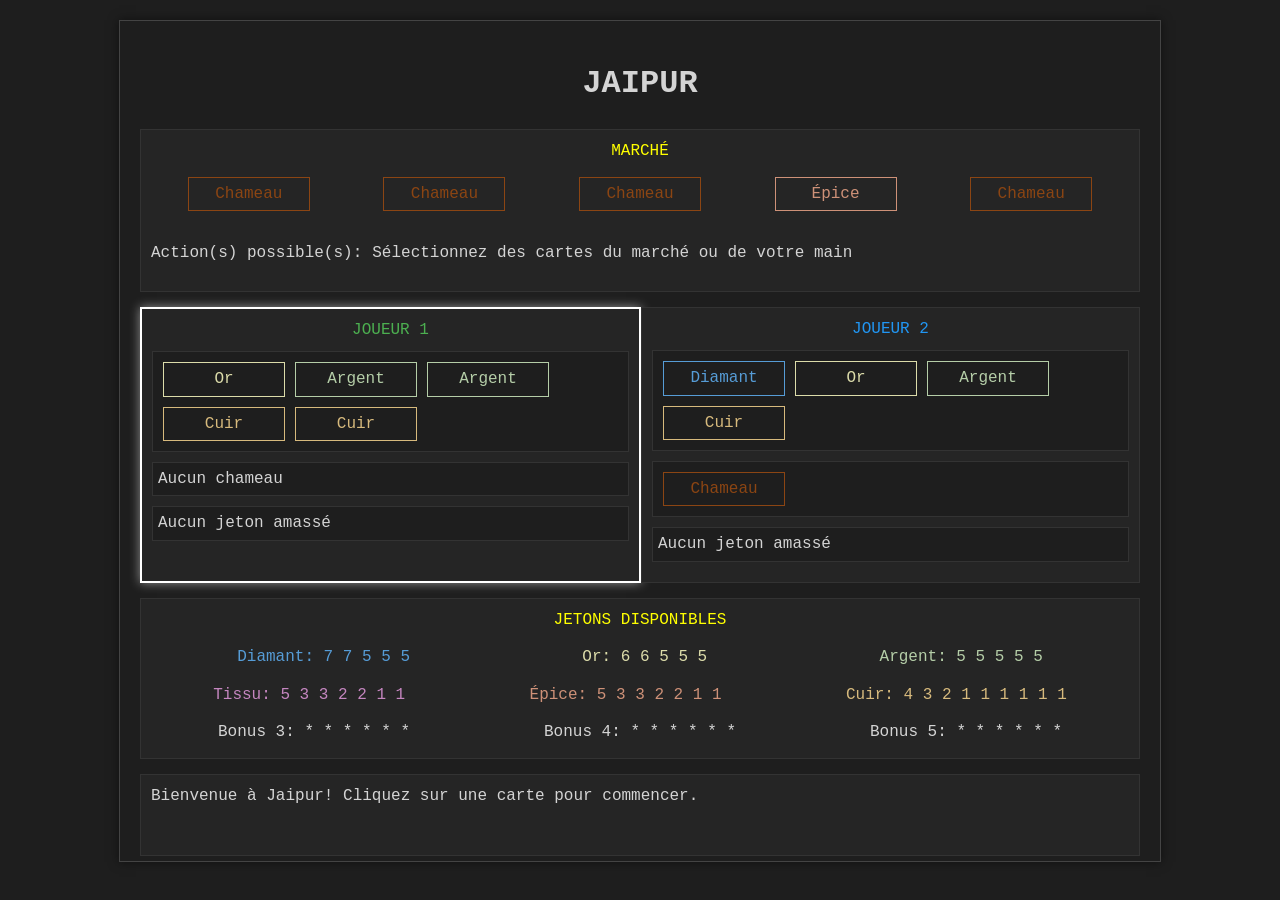
==== console/index.html @ 99cfd866 "Add AI mode functionality and improve game UI elements" ====
<!DOCTYPE html>
<html lang="fr">
<head>
    <meta charset="UTF-8">
    <meta name="viewport" content="width=device-width, initial-scale=1.0">
    <title>Jaipur - Jeu de Console</title>
    <style>
        body {
            background-color: #1E1E1E;
            color: #D4D4D4;
            font-family: 'Courier New', Courier, monospace;
            margin: 0;
            padding: 20px;
            line-height: 1.4;
        }

        .console {
            max-width: 1000px;
            max-height: 800px;
            margin: 0 auto;
            border: 1px solid #444;
            padding: 20px;
            box-shadow: 0 0 10px rgba(0, 0, 0, 0.5);
            overflow-y: auto;
        }

        .header {
            text-align: center;
        }

        .info-zone {
            color: cyan;
            margin-bottom: 15px;
            padding: 5px;
            border: 1px solid #333;
            background-color: #252525;
        }

        .market-zone {
            margin-bottom: 15px;
            padding: 10px;
            border: 1px solid #333;
            background-color: #252525;
        }

        .market-title {
            color: yellow;
            margin-bottom: 10px;
            text-align: center;
        }

        .market-cards {
            display: flex;
            justify-content: space-around;
            flex-wrap: wrap;
        }

        .card {
            padding: 5px 10px;
            margin: 5px;
            border: 1px solid;
            border-color: inherit;
            cursor: pointer;
            text-align: center;
            min-width: 100px;
        }

        .card:hover {
            background-color: #333;
        }

        .card.selected {
            background-color: #444;
            border: 1px solid #888;
            box-shadow: 0 0 5px rgba(255, 255, 255, 0.3);
        }

        .player-zone {
            display: flex;
            justify-content: space-between;
            margin-bottom: 15px;
        }

        .player {
            width: 48%;
            padding: 10px;
            border: 1px solid #333;
            background-color: #252525;
        }

        .player.active {
            border: 2px solid #FFF;
            box-shadow: 0 0 10px rgba(255, 255, 255, 0.5);
        }

        .player-title {
            margin-bottom: 10px;
            text-align: center;
        }

        .player1-title {
            color: #4CAF50; /* Green */
        }

        .player2-title {
            color: #2196F3; /* Blue */
        }

        .player-hand, .player-camels, .player-tokens {
            margin-bottom: 10px;
            padding: 5px;
            border: 1px solid #333;
            background-color: #1E1E1E;
        }

        .tokens-zone {
            margin-bottom: 15px;
            padding: 10px;
            border: 1px solid #333;
            background-color: #252525;
        }

        .tokens-title {
            color: yellow;
            margin-bottom: 10px;
            text-align: center;
        }

        .token-piles {
            display: flex;
            justify-content: space-around;
            flex-wrap: wrap;
        }

        .token-pile {
            padding: 5px;
            min-width: 120px;
            text-align: center;
        }

        .actions-zone {
            margin-bottom: 15px;
            padding: 10px;
            border: 1px solid #333;
            background-color: #252525;
        }

        .actions-title {
            color: yellow;
            margin-bottom: 10px;
            text-align: center;
        }

        .action-buttons {
            display: flex;
            flex-wrap: wrap;
            justify-content: space-around;
        }

        .action-button {
            padding: 8px 15px;
            margin: 5px;
            background-color: #333;
            border: 1px solid #555;
            color: white;
            cursor: pointer;
        }

        .action-button:hover {
            background-color: #444;
        }

        .action-message {
            padding: 8px 15px;
            margin: 5px;
            background-color: #252525;
            border: 1px solid #444;
            color: #aaa;
            font-style: italic;
        }

        .message-zone {
            padding: 10px;
            border: 1px solid #333;
            background-color: #252525;
            min-height: 60px;
            margin-bottom: 15px;
        }

        /* Couleurs des marchandises */
        .diamant {
            color: #569CD6; /* Bleu Brillant */
            border-color: #569CD6;
        }

        .or {
            color: #DCDCAA; /* Jaune Brillant */
            border-color: #DCDCAA;
        }

        .argent {
            color: #B5CEA8; /* Gris Clair/Blanc */
            border-color: #B5CEA8;
        }

        .tissu {
            color: #C586C0; /* Magenta Brillant */
            border-color: #C586C0;
        }

        .epice {
            color: #CE9178; /* Orange/Rouge Clair */
            border-color: #CE9178;
        }

        .cuir {
            color: #D7BA7D; /* Marron Clair/Jaune Foncé */
            border-color: #D7BA7D;
        }

        .chameau {
            color: #8B4513; /* Brown */
            border-color: #8B4513;
        }


        .modal {
            display: none;
            position: fixed;
            top: 0;
            left: 0;
            width: 100%;
            height: 100%;
            background-color: rgba(0, 0, 0, 0.7);
            z-index: 100;
        }

        .modal-content {
            position: absolute;
            top: 50%;
            left: 50%;
            transform: translate(-50%, -50%);
            background-color: #252525;
            padding: 20px;
            border: 1px solid #555;
            width: 80%;
            max-width: 600px;
        }

        .close-modal {
            color: #aaa;
            float: right;
            font-size: 28px;
            font-weight: bold;
            cursor: pointer;
        }

        .close-modal:hover {
            color: white;
        }
    </style>
</head>
<body>
    <div class="console">
        <div class="header">
            <h1>JAIPUR</h1>
        </div>


        <div class="market-zone">
            <div class="market-title">MARCHÉ</div>
            <div class="market-cards" id="market-cards">
                <!-- Les cartes du marché seront générées ici par JavaScript -->
            </div>
            <div class="market-actions" id="market-actions" style="margin-top: 10px; display: flex; align-items: center;">
                <p style="margin-right: 10px; white-space: nowrap;">Action(s) possible(s):</p>
                <div class="action-buttons" id="possible-actions" style="display: inline-flex; flex-wrap: wrap;">
                    <!-- Les actions possibles seront générées ici par JavaScript -->
                </div>
            </div>
        </div>

        <div class="player-zone">
            <div class="player" id="player1">
                <div class="player-title player1-title">JOUEUR 1 <span class="player-score"></span></div>
                <div class="player-hand" id="player1-hand">
                    Main: Aucune carte
                </div>
                <div class="player-camels" id="player1-camels">
                    Chameaux: 0
                </div>
                <div class="player-tokens" id="player1-tokens">
                    Jetons: Aucun
                </div>
            </div>

            <div class="player" id="player2">
                <div class="player-title player2-title">JOUEUR 2 <span class="player-score"></span></div>
                <div class="player-hand" id="player2-hand">
                    Main: Aucune carte
                </div>
                <div class="player-camels" id="player2-camels">
                    Chameaux: 0
                </div>
                <div class="player-tokens" id="player2-tokens">
                    Jetons: Aucun
                </div>
            </div>
        </div>

        <div class="tokens-zone">
            <div class="tokens-title">JETONS DISPONIBLES</div>
            <div class="token-piles" id="token-piles">
                <!-- Les piles de jetons seront générées ici par JavaScript -->
            </div>
        </div>


        <div class="message-zone" id="message-zone">
            Bienvenue à Jaipur! Cliquez sur une carte pour commencer.
        </div>
    </div>


    <div class="modal" id="end-round-modal">
        <div class="modal-content">
            <h2>Fin de la Manche</h2>
            <div id="round-results"></div>
            <button class="action-button" id="next-round">Manche Suivante</button>
        </div>
    </div>

    <div class="modal" id="end-game-modal">
        <div class="modal-content">
            <h2>Fin de la Partie</h2>
            <div id="game-results"></div>
            <button class="action-button" id="new-game">Nouvelle Partie</button>
        </div>
    </div>

    <script src="../jaipur-game.js"></script>
    <script>
        // La logique du jeu est maintenant chargée depuis jaipur-game.js
        // et disponible globalement

        // Initialisation de l'interface utilisateur
        function initialiserInterface() {
            // Initialiser le jeu avec la logique importée
            initialiserJeu();

            // Mettre à jour l'affichage
            mettreAJourAffichage();
        }

        // Ces fonctions sont maintenant importées depuis jaipur-game.js

        // Mettre à jour l'affichage du jeu
        function mettreAJourAffichage() {
            // Mettre à jour le marché
            mettreAJourMarche();

            // Mettre à jour les mains des joueurs
            mettreAJourJoueurs();

            // Mettre à jour les piles de jetons
            mettreAJourJetons();
        }

        // Mettre à jour l'affichage du marché
        function mettreAJourMarche() {
            const marcheElement = document.getElementById("market-cards");
            marcheElement.innerHTML = "";

            etatJeu.marche.forEach((carte, index) => {
                const carteElement = document.createElement("div");
                carteElement.className = `card ${TYPES_MARCHANDISES[carte.type].classe}`;
                carteElement.innerHTML = `${TYPES_MARCHANDISES[carte.type].nom}`;
                carteElement.dataset.index = index;
                carteElement.addEventListener("click", () => selectionnerCarteDuMarche(index));
                marcheElement.appendChild(carteElement);
            });

            // Update possible actions
            mettreAJourActionsPossibles();
        }

        // Mettre à jour l'affichage des joueurs
        function mettreAJourJoueurs() {
            for (let i = 0; i < 2; i++) {
                const joueur = etatJeu.joueurs[i];
                const joueurId = i + 1;
                const playerElement = document.getElementById(`player${joueurId}`);

                // Mettre en évidence le joueur actif
                if (joueurId === etatJeu.joueurActif) {
                    playerElement.classList.add('active');
                } else {
                    playerElement.classList.remove('active');
                }

                // Mettre à jour le score
                document.querySelector(`#player${joueurId} .player-score`).textContent = joueur.sceaux ? ` (${joueur.sceaux} sceau${joueur.sceaux > 1 ? 'x' : ''} d'excellence)` : '';

                // Mettre à jour la main
                const mainElement = document.getElementById(`player${joueurId}-hand`);
                if (joueur.main.length === 0) {
                    mainElement.innerHTML = "Aucune carte dans la main";
                } else {
                    let mainHTML = "";
                    const compteCarte = {};

                    joueur.main.forEach(carte => {
                        if (!compteCarte[carte.type]) {
                            compteCarte[carte.type] = 0;
                        }
                        compteCarte[carte.type]++;
                    });

                    // Seul le joueur actif peut interagir avec ses cartes
                    if (joueurId === etatJeu.joueurActif) {
                        // Afficher les cartes individuellement
                        mainHTML += "<div style='display: flex; flex-wrap: wrap;'>";

                        // Créer un tableau de toutes les cartes (sauf les chameaux) et les trier dans l'ordre spécifié
                        const cartes = [];
                        joueur.main.forEach(carte => {
                            // Ne pas inclure les chameaux dans la main
                            if (carte.type !== "chameau") {
                                cartes.push(carte.type);
                            }
                        });

                        // Trier les cartes dans l'ordre: diamant, or, argent, tissu, epice, cuir
                        const ordreCartes = ["diamant", "or", "argent", "tissu", "epice", "cuir"];
                        cartes.sort((a, b) => {
                            return ordreCartes.indexOf(a) - ordreCartes.indexOf(b);
                        });

                        // Create a container for the cards
                        const cardsContainer = document.createElement("div");
                        cardsContainer.style.display = "flex";
                        cardsContainer.style.flexWrap = "wrap";

                        // Afficher chaque carte individuellement
                        cartes.forEach((type, idx) => {
                            const cardDiv = document.createElement("div");
                            cardDiv.className = `card ${TYPES_MARCHANDISES[type].classe}`;
                            cardDiv.textContent = `${TYPES_MARCHANDISES[type].nom}`;
                            cardDiv.dataset.type = type;
                            cardDiv.dataset.index = idx;

                            // Ajouter un gestionnaire d'événements pour la sélection
                            cardDiv.addEventListener("click", () => {
                                // Toggle selection state
                                if (cardDiv.classList.contains("selected")) {
                                    cardDiv.classList.remove("selected");
                                } else {
                                    cardDiv.classList.add("selected");
                                }

                                // Update possible actions
                                mettreAJourActionsPossibles();
                            });

                            cardsContainer.appendChild(cardDiv);
                        });

                        // Clear the main element and append the cards container
                        mainElement.innerHTML = "";
                        mainElement.appendChild(cardsContainer);
                    } else {
                        // Afficher les cartes individuellement pour le joueur non actif
                        // Create a container for the cards
                        const cardsContainer = document.createElement("div");
                        cardsContainer.style.display = "flex";
                        cardsContainer.style.flexWrap = "wrap";

                        // Créer un tableau de toutes les cartes (sauf les chameaux) et les trier dans l'ordre spécifié
                        const cartes = [];
                        joueur.main.forEach(carte => {
                            // Ne pas inclure les chameaux dans la main
                            if (carte.type !== "chameau") {
                                cartes.push(carte.type);
                            }
                        });

                        // Trier les cartes dans l'ordre: diamant, or, argent, tissu, epice, cuir
                        const ordreCartes = ["diamant", "or", "argent", "tissu", "epice", "cuir"];
                        cartes.sort((a, b) => {
                            return ordreCartes.indexOf(a) - ordreCartes.indexOf(b);
                        });

                        // Afficher chaque carte individuellement
                        cartes.forEach(type => {
                            const cardDiv = document.createElement("div");
                            cardDiv.className = `card ${TYPES_MARCHANDISES[type].classe}`;
                            cardDiv.textContent = `${TYPES_MARCHANDISES[type].nom}`;
                            cardsContainer.appendChild(cardDiv);
                        });

                        // Clear the main element and append the cards container
                        mainElement.innerHTML = "";
                        mainElement.appendChild(cardsContainer);
                    }
                }

                // Mettre à jour les chameaux
                const camelsElement = document.getElementById(`player${joueurId}-camels`);
                camelsElement.innerHTML = ""; // Clear previous content

                // Debug: Log the player's camel collection
                console.log(`Player ${joueurId} camels:`, joueur.chameaux);
                console.log(`Player ${joueurId} camels length:`, joueur.chameaux.length);
                console.log(`Player ${joueurId} camels type:`, joueur.chameaux.map(c => c.type));

                if (joueur.chameaux.length > 0) {
                    // Create a container for camel cards
                    const camelCardsContainer = document.createElement("div");
                    camelCardsContainer.style.display = "flex";
                    camelCardsContainer.style.flexWrap = "wrap";

                    // Add individual camel cards
                    console.log(`Creating ${joueur.chameaux.length} camel cards for player ${joueurId}`);
                    for (let i = 0; i < joueur.chameaux.length; i++) {
                        console.log(`Creating camel card ${i} for player ${joueurId}:`, joueur.chameaux[i]);
                        const camelCard = document.createElement("div");
                        camelCard.className = "card chameau";
                        camelCard.textContent = "Chameau";
                        camelCard.dataset.index = i;

                        // Add click handler for active player
                        if (joueurId === etatJeu.joueurActif) {
                            camelCard.style.cursor = "pointer";
                            camelCard.addEventListener("click", () => {
                                // Toggle selection state
                                if (camelCard.classList.contains("selected")) {
                                    camelCard.classList.remove("selected");
                                } else {
                                    camelCard.classList.add("selected");
                                }

                                // Update possible actions
                                mettreAJourActionsPossibles();
                            });
                        }

                        camelCardsContainer.appendChild(camelCard);
                    }

                    camelsElement.appendChild(camelCardsContainer);
                } else {
                    camelsElement.innerHTML = "Aucun chameau";
                }

                // Mettre à jour les jetons
                const jetonsElement = document.getElementById(`player${joueurId}-tokens`);
                if (joueur.jetons.length === 0) {
                    jetonsElement.innerHTML = "Aucun jeton amassé";
                } else {
                    let jetonsHTML = "";

                    // Compter les jetons par type
                    const compteJetons = {};
                    const compteBonusJetons = {};

                    joueur.jetons.forEach(jeton => {
                        if (jeton.type.startsWith("bonus")) {
                            // Pour les jetons bonus, on compte le nombre de jetons
                            if (!compteBonusJetons[jeton.type]) {
                                compteBonusJetons[jeton.type] = 0;
                            }
                            compteBonusJetons[jeton.type]++;
                        } else {
                            // Pour les autres jetons, on somme les valeurs
                            if (!compteJetons[jeton.type]) {
                                compteJetons[jeton.type] = { total: 0 };
                            }
                            compteJetons[jeton.type].total += jeton.valeur;
                        }
                    });

                    // Afficher les jetons normaux
                    for (const [type, data] of Object.entries(compteJetons)) {
                        jetonsHTML += `<span class="${TYPES_MARCHANDISES[type].classe}">${TYPES_MARCHANDISES[type].nom} (${data.total})</span> `;
                    }

                    // Afficher les jetons bonus
                    for (const [type, count] of Object.entries(compteBonusJetons)) {
                        jetonsHTML += `<span>Bonus ${type.substring(5)} (${count}x)</span> `;
                    }

                    jetonsElement.innerHTML = jetonsHTML;
                }
            }
        }

        // Mettre à jour l'affichage des jetons
        function mettreAJourJetons() {
            const jetonsElement = document.getElementById("token-piles");
            jetonsElement.innerHTML = "";

            // Créer trois conteneurs pour les groupes de jetons
            const preciousMetalsContainer = document.createElement("div");
            preciousMetalsContainer.style.display = "flex";
            preciousMetalsContainer.style.justifyContent = "space-around";
            preciousMetalsContainer.style.width = "100%";
            preciousMetalsContainer.style.marginBottom = "5px";

            const goodsContainer = document.createElement("div");
            goodsContainer.style.display = "flex";
            goodsContainer.style.justifyContent = "space-around";
            goodsContainer.style.width = "100%";
            goodsContainer.style.marginBottom = "5px";

            const bonusContainer = document.createElement("div");
            bonusContainer.style.display = "flex";
            bonusContainer.style.justifyContent = "space-around";
            bonusContainer.style.width = "100%";

            // Jetons de métaux précieux (diamant, or, argent)
            for (const type of ["diamant", "or", "argent"]) {
                const pileElement = document.createElement("div");
                pileElement.className = "token-pile";

                if (etatJeu.jetons[type].length > 0) {
                    let jetonsHTML = `<span class="${TYPES_MARCHANDISES[type].classe}">${TYPES_MARCHANDISES[type].nom}: `;
                    // Afficher toutes les valeurs des jetons disponibles
                    jetonsHTML += etatJeu.jetons[type].join(' ');
                    jetonsHTML += '</span>';
                    pileElement.innerHTML = jetonsHTML;
                } else {
                    pileElement.innerHTML = `<span class="${TYPES_MARCHANDISES[type].classe}">${TYPES_MARCHANDISES[type].nom}: (Épuisé)</span>`;
                }

                preciousMetalsContainer.appendChild(pileElement);
            }

            // Jetons de marchandises (tissu, epice, cuir)
            for (const type of ["tissu", "epice", "cuir"]) {
                const pileElement = document.createElement("div");
                pileElement.className = "token-pile";

                if (etatJeu.jetons[type].length > 0) {
                    let jetonsHTML = `<span class="${TYPES_MARCHANDISES[type].classe}">${TYPES_MARCHANDISES[type].nom}: `;
                    // Afficher toutes les valeurs des jetons disponibles
                    jetonsHTML += etatJeu.jetons[type].join(' ');
                    jetonsHTML += '</span>';
                    pileElement.innerHTML = jetonsHTML;
                } else {
                    pileElement.innerHTML = `<span class="${TYPES_MARCHANDISES[type].classe}">${TYPES_MARCHANDISES[type].nom}: (Épuisé)</span>`;
                }

                goodsContainer.appendChild(pileElement);
            }

            // Jetons bonus
            for (const nbCartes of [3, 4, 5]) {
                const pileElement = document.createElement("div");
                pileElement.className = "token-pile";

                if (etatJeu.jetons[`bonus${nbCartes}`].length > 0) {
                    let jetonsHTML = `Bonus ${nbCartes}: `;
                    // Représenter les jetons bonus avec des astérisques (*)
                    let nb = etatJeu.jetons[`bonus${nbCartes}`].length;
                    jetonsHTML += '* '.repeat(nb);
                    pileElement.innerHTML = jetonsHTML;
                } else {
                    pileElement.innerHTML = `Bonus ${nbCartes}: (Épuisé)`;
                }

                bonusContainer.appendChild(pileElement);
            }

            // Ajouter les conteneurs au conteneur principal
            jetonsElement.appendChild(preciousMetalsContainer);
            jetonsElement.appendChild(goodsContainer);
            jetonsElement.appendChild(bonusContainer);
        }

        // Afficher un message dans la zone de message
        function afficherMessage(message) {
            const messageZone = document.getElementById("message-zone");
            if (messageZone) {
                messageZone.innerHTML = message;
            }
        }

        // Sélectionner une carte du marché
        function selectionnerCarteDuMarche(index) {
            const cardElement = document.querySelector(`#market-cards [data-index="${index}"]`);

            // Toggle selection state
            if (cardElement.classList.contains("selected")) {
                cardElement.classList.remove("selected");
            } else {
                cardElement.classList.add("selected");
            }

            // Update possible actions
            mettreAJourActionsPossibles();
        }

        // Mettre à jour les actions possibles
        function mettreAJourActionsPossibles() {
            const actionsElement = document.getElementById("possible-actions");
            actionsElement.innerHTML = "";

            // Get selected market cards
            const selectedMarketCards = document.querySelectorAll("#market-cards .card.selected");
            const selectedMarketIndices = Array.from(selectedMarketCards).map(card => parseInt(card.dataset.index));

            // Get selected player hand cards
            const joueurActif = etatJeu.joueurActif;
            const selectedPlayerCards = document.querySelectorAll(`#player${joueurActif}-hand .card.selected`);
            const selectedPlayerTypes = Array.from(selectedPlayerCards).map(card => card.dataset.type);

            // Get selected player camel cards
            const selectedCamelCards = document.querySelectorAll(`#player${joueurActif}-camels .card.selected`);
            const selectedCamelsCount = selectedCamelCards.length;

            // Check if there are selected cards in the player's hand or camels
            if (selectedPlayerCards.length > 0 || selectedCamelsCount > 0) {
                // Add "Vendre" action if cards of the same type are selected
                const uniqueTypes = new Set(selectedPlayerTypes);

                // Display a message about what can be done with the selected cards
                if (uniqueTypes.size > 1) {
                    // Multiple types selected - show a message
                    const messageDiv = document.createElement("div");
                    messageDiv.className = "action-message";
                    messageDiv.textContent = "Vous ne pouvez vendre que des cartes du même type. Sélectionnez aussi des cartes du marché pour échanger.";
                    actionsElement.appendChild(messageDiv);
                }

                if (uniqueTypes.size === 1 && selectedCamelsCount === 0) {
                    const type = selectedPlayerTypes[0];
                    if (type !== "chameau") {
                        // Compter combien de cartes de ce type le joueur a
                        let compteCarte = 0;
                        etatJeu.joueurs[joueurActif - 1].main.forEach(carte => {
                            if (carte.type === type) compteCarte++;
                        });

                        const minVente = TYPES_MARCHANDISES[type].min_vente;

                        // Vérifier si le joueur a assez de cartes pour vendre
                        if (compteCarte >= minVente) {
                            const sellButton = document.createElement("button");
                            sellButton.className = "action-button";
                            sellButton.textContent = "Vendre";
                            sellButton.addEventListener("click", () => {
                                // Vérifier si toutes les cartes du même type sont sélectionnées
                                const toutesCartesSelectionnees = compteCarte === selectedPlayerCards.length;

                                // Afficher un avertissement si toutes les cartes ne sont pas sélectionnées
                                if (!toutesCartesSelectionnees) {
                                    afficherMessage(`Attention: Vous n'avez pas sélectionné toutes vos cartes ${TYPES_MARCHANDISES[type].nom}. C'est possible mais rare comme vente.`);
                                }

                                // Effectuer la vente directement
                                handleVendreCartes(type, selectedPlayerCards.length);

                                // Clear selection after action
                                document.querySelectorAll(`#player${joueurActif}-hand .card.selected`).forEach(card => {
                                    card.classList.remove("selected");
                                });
                                mettreAJourActionsPossibles();
                            });
                            actionsElement.appendChild(sellButton);
                        } else {
                            // Afficher un message si le joueur n'a pas assez de cartes pour vendre
                            const messageDiv = document.createElement("div");
                            messageDiv.className = "action-message";
                            messageDiv.textContent = `Vous devez avoir au moins ${minVente} cartes ${TYPES_MARCHANDISES[type].nom} pour vendre.`;
                            actionsElement.appendChild(messageDiv);
                        }
                    }
                }

                // Add "Échanger" action if market cards are also selected
                if (selectedMarketIndices.length > 0) {
                    const exchangeButton = document.createElement("button");
                    exchangeButton.className = "action-button";
                    exchangeButton.textContent = "Échanger";
                    exchangeButton.addEventListener("click", () => {
                        // Perform the exchange directly
                        handleEchangerMarchandises(selectedPlayerTypes, selectedMarketIndices, selectedCamelsCount);

                        // Clear selection after action
                        document.querySelectorAll(`#player${joueurActif}-hand .card.selected`).forEach(card => {
                            card.classList.remove("selected");
                        });
                        document.querySelectorAll(`#player${joueurActif}-camels .card.selected`).forEach(card => {
                            card.classList.remove("selected");
                        });
                        document.querySelectorAll("#market-cards .card.selected").forEach(card => {
                            card.classList.remove("selected");
                        });
                        mettreAJourActionsPossibles();
                    });
                    actionsElement.appendChild(exchangeButton);
                }
            }
            // Check if there are selected cards in the market
            else if (selectedMarketCards.length > 0) {
                // Check if any selected card is a camel
                const hasCamel = Array.from(selectedMarketCards).some(card => {
                    const index = parseInt(card.dataset.index);
                    return etatJeu.marche[index].type === "chameau";
                });

                // Check if any selected card is not a camel (i.e., a good)
                const hasGood = Array.from(selectedMarketCards).some(card => {
                    const index = parseInt(card.dataset.index);
                    return etatJeu.marche[index].type !== "chameau";
                });

                // Add "Prendre tous les chameaux" action if only camels are selected
                if (hasCamel && !hasGood) {
                    const takeCamelsButton = document.createElement("button");
                    takeCamelsButton.className = "action-button";
                    takeCamelsButton.textContent = "Prendre tous les chameaux";
                    takeCamelsButton.addEventListener("click", () => {
                        handlePrendreTousLesChameaux();
                        // Clear selection after action
                        document.querySelectorAll("#market-cards .card.selected").forEach(card => {
                            card.classList.remove("selected");
                        });
                        mettreAJourActionsPossibles();
                    });
                    actionsElement.appendChild(takeCamelsButton);
                }
                // Add "Prendre 1 marchandise" action if only one card is selected and it's not a camel
                else if (selectedMarketCards.length === 1) {
                    const takeButton = document.createElement("button");
                    takeButton.className = "action-button";
                    takeButton.textContent = "Prendre 1 marchandise";
                    takeButton.addEventListener("click", () => {
                        handlePrendreCarteDuMarche(selectedMarketIndices[0]);
                        // Clear selection after action
                        document.querySelectorAll("#market-cards .card.selected").forEach(card => {
                            card.classList.remove("selected");
                        });
                        mettreAJourActionsPossibles();
                    });
                    actionsElement.appendChild(takeButton);
                }

                // Add "Échanger des marchandises" action if multiple cards are selected and none are camels
                const hasCamelsInSelection = Array.from(selectedMarketCards).some(card => {
                    const index = parseInt(card.dataset.index);
                    return etatJeu.marche[index].type === "chameau";
                });

                if (selectedMarketCards.length > 1 && !hasCamelsInSelection) {
                    const messageDiv = document.createElement("div");
                    messageDiv.className = "action-message";
                    messageDiv.textContent = "Sélectionnez aussi des cartes de votre main ou des chameaux pour échanger.";
                    actionsElement.appendChild(messageDiv);
                }
            } else {
                // No cards selected
                actionsElement.innerHTML = "<p>Sélectionnez des cartes du marché ou de votre main</p>";
            }
        }

        // Prendre une carte du marché (utilise la logique du jeu importée)
        function handlePrendreCarteDuMarche(index) {
            const result = prendreCarteDuMarche(index);

            if (result.success) {
                afficherMessage(result.message);

                // Mettre à jour l'affichage
                mettreAJourAffichage();

                return true;
            } else {
                afficherMessage(result.message);
                return false;
            }
        }

        // Prendre tous les chameaux du marché (utilise la logique du jeu importée)
        function handlePrendreTousLesChameaux() {
            const result = prendreTousLesChameaux();

            if (result.success) {
                afficherMessage(result.message);

                // Mettre à jour l'affichage
                mettreAJourAffichage();

                return true;
            } else {
                afficherMessage(result.message);
                return false;
            }
        }

        // Vendre des cartes (utilise la logique du jeu importée)
        function handleVendreCartes(type, quantite) {
            const result = vendreCartes(type, quantite);

            if (result.success) {
                afficherMessage(result.message);

                // Mettre à jour l'affichage
                mettreAJourAffichage();

                // Vérifier si la manche est terminée
                if (result.mancheTerminee) {
                    handleTerminerManche();
                }

                return true;
            } else {
                afficherMessage(result.message);
                return false;
            }
        }

        // Échanger des marchandises (utilise la logique du jeu importée)
        function handleEchangerMarchandises(cartesJoueur, cartesMarche, nombreChameaux = 0) {
            const result = echangerMarchandises(cartesJoueur, cartesMarche, nombreChameaux);

            if (result.success) {
                afficherMessage(result.message);

                // Mettre à jour l'affichage
                mettreAJourAffichage();

                return true;
            } else {
                afficherMessage(result.message);
                return false;
            }
        }

        // Ces fonctions sont maintenant importées depuis jaipur-game.js

        // Terminer la manche (utilise la logique du jeu importée)
        function handleTerminerManche() {
            // Appeler la fonction de la logique du jeu
            const result = terminerManche();

            // Afficher les résultats
            const resultsElement = document.getElementById("round-results");
            if (resultsElement) {
                resultsElement.innerHTML = `
                    <p>Joueur 1: ${etatJeu.joueurs[0].pointsManche} points</p>
                    <p>Joueur 2: ${etatJeu.joueurs[1].pointsManche} points</p>
                    ${result.bonusChameaux > 0 ? `<p>Joueur ${result.bonusChameaux} gagne 5 points pour avoir le plus de chameaux!</p>` : ''}
                    ${result.gagnantManche > 0 ? `<p>Joueur ${result.gagnantManche} remporte la manche et gagne un sceau d'excellence!</p>` : `<p>Égalité! Aucun joueur ne gagne de sceau d'excellence.</p>`}
                    <p>Sceaux d'excellence: Joueur 1: ${etatJeu.joueurs[0].sceaux}, Joueur 2: ${etatJeu.joueurs[1].sceaux}</p>
                `;
            }

            // Afficher la modal de fin de manche
            const endRoundModal = document.getElementById("end-round-modal");
            if (endRoundModal) {
                endRoundModal.style.display = "block";
            }

            // Si la partie est terminée, modifier le bouton "Manche Suivante" pour afficher le modal de fin de partie
            if (result.partieTerminee) {
                const nextRoundButton = document.getElementById("next-round");
                if (nextRoundButton) {
                    nextRoundButton.textContent = "Voir les résultats de la partie";
                    // Supprimer l'écouteur d'événement existant
                    const newNextRoundButton = nextRoundButton.cloneNode(true);
                    nextRoundButton.parentNode.replaceChild(newNextRoundButton, nextRoundButton);

                    // Ajouter un nouvel écouteur d'événement
                    newNextRoundButton.addEventListener("click", () => {
                        // Fermer la modal de fin de manche
                        const endRoundModal = document.getElementById("end-round-modal");
                        if (endRoundModal) {
                            endRoundModal.style.display = "none";
                        }
                        // Afficher la modal de fin de jeu
                        handleTerminerJeu();
                    });
                }
            }
        }

        // Préparer la manche suivante (utilise la logique du jeu importée)
        function handlePreparerMancheSuivante() {
            // Appeler la fonction de la logique du jeu
            preparerMancheSuivante();

            // Mettre à jour l'affichage
            mettreAJourAffichage();

            // Fermer la modal
            const endRoundModal = document.getElementById("end-round-modal");
            if (endRoundModal) {
                endRoundModal.style.display = "none";
            }
        }

        // Terminer le jeu (utilise la logique du jeu importée)
        function handleTerminerJeu() {
            // Afficher les résultats
            const resultsElement = document.getElementById("game-results");
            if (resultsElement) {
                resultsElement.innerHTML = `
                    <p>Joueur 1: ${etatJeu.joueurs[0].sceaux} sceau${etatJeu.joueurs[0].sceaux > 1 ? 'x' : ''} d'excellence</p>
                    <p>Joueur 2: ${etatJeu.joueurs[1].sceaux} sceau${etatJeu.joueurs[1].sceaux > 1 ? 'x' : ''} d'excellence</p>
                    ${etatJeu.gagnantPartie > 0 ? `<p>Le Joueur ${etatJeu.gagnantPartie} remporte la partie!</p>` : `<p>Égalité!</p>`}
                `;
            }

            // Afficher la modal de fin de jeu
            const endRoundModal = document.getElementById("end-round-modal");
            if (endRoundModal) {
                endRoundModal.style.display = "none";
            }

            const endGameModal = document.getElementById("end-game-modal");
            if (endGameModal) {
                endGameModal.style.display = "block";
            }
        }

        // Nouvelle partie (utilise la logique du jeu importée)
        function handleNouvellePartie() {
            // Appeler la fonction de la logique du jeu
            nouvellePartie();

            // Mettre à jour l'affichage
            mettreAJourAffichage();

            // Fermer la modal
            const endGameModal = document.getElementById("end-game-modal");
            if (endGameModal) {
                endGameModal.style.display = "none";
            }
        }

        // Gestionnaires d'événements
        const nextRoundButton = document.getElementById("next-round");
        if (nextRoundButton) {
            nextRoundButton.addEventListener("click", () => {
                handlePreparerMancheSuivante();
            });
        }

        const newGameButton = document.getElementById("new-game");
        if (newGameButton) {
            newGameButton.addEventListener("click", () => {
                handleNouvellePartie();
            });
        }

        // Initialiser le jeu au chargement de la page
        window.addEventListener('load', initialiserInterface);
    </script>
</body>
</html>
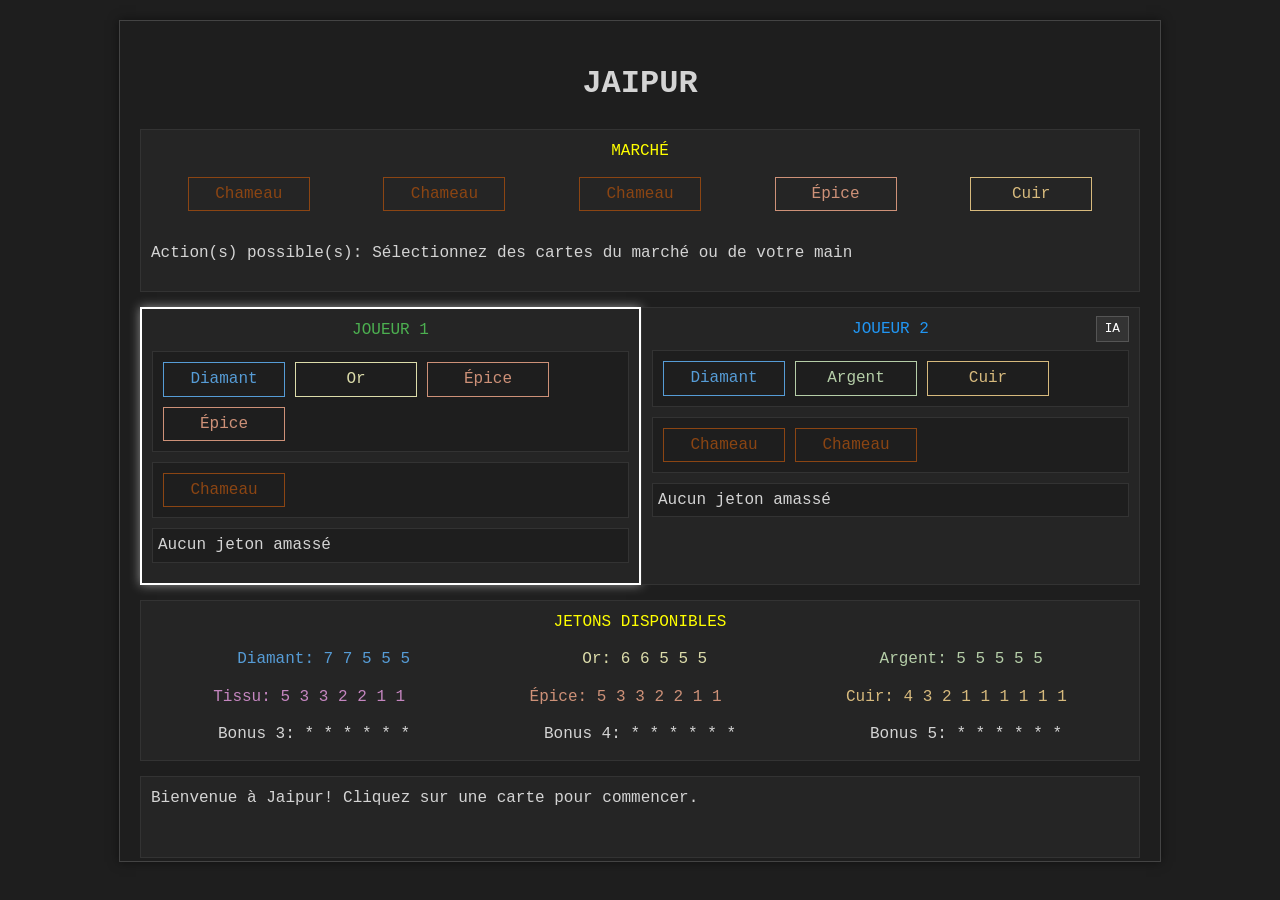
==== commit caa88ac0: "Add AI button functionality and improve player interface for console" ====
--- a/console/index.html
+++ b/console/index.html
@@ -96,6 +96,10 @@
         .player-title {
             margin-bottom: 10px;
             text-align: center;
+            position: relative;
+            display: flex;
+            justify-content: center;
+            align-items: center;
         }
 
         .player1-title {
@@ -104,6 +108,29 @@
 
         .player2-title {
             color: #2196F3; /* Blue */
+        }
+
+        .ai-button {
+            padding: 3px 8px;
+            margin-left: 10px;
+            background-color: #333;
+            border: 1px solid #555;
+            color: white;
+            cursor: pointer;
+            font-size: 0.8em;
+            text-align: center;
+            position: absolute;
+            right: 0;
+        }
+
+        .ai-button:hover {
+            background-color: #444;
+        }
+
+        .ai-button.active {
+            background-color: #1a5f1a;
+            border-color: #2e8b2e;
+            color: #90ee90;
         }
 
         .player-hand, .player-camels, .player-tokens {
@@ -295,7 +322,10 @@
             </div>
 
             <div class="player" id="player2">
-                <div class="player-title player2-title">JOUEUR 2 <span class="player-score"></span></div>
+                <div class="player-title player2-title">
+                    JOUEUR 2 <span class="player-score"></span>
+                    <div class="ai-button" id="player2-ai-button">IA</div>
+                </div>
                 <div class="player-hand" id="player2-hand">
                     Main: Aucune carte
                 </div>
@@ -508,11 +538,6 @@
                 const camelsElement = document.getElementById(`player${joueurId}-camels`);
                 camelsElement.innerHTML = ""; // Clear previous content
 
-                // Debug: Log the player's camel collection
-                console.log(`Player ${joueurId} camels:`, joueur.chameaux);
-                console.log(`Player ${joueurId} camels length:`, joueur.chameaux.length);
-                console.log(`Player ${joueurId} camels type:`, joueur.chameaux.map(c => c.type));
-
                 if (joueur.chameaux.length > 0) {
                     // Create a container for camel cards
                     const camelCardsContainer = document.createElement("div");
@@ -520,9 +545,7 @@
                     camelCardsContainer.style.flexWrap = "wrap";
 
                     // Add individual camel cards
-                    console.log(`Creating ${joueur.chameaux.length} camel cards for player ${joueurId}`);
                     for (let i = 0; i < joueur.chameaux.length; i++) {
-                        console.log(`Creating camel card ${i} for player ${joueurId}:`, joueur.chameaux[i]);
                         const camelCard = document.createElement("div");
                         camelCard.className = "card chameau";
                         camelCard.textContent = "Chameau";
@@ -1056,6 +1079,92 @@
 
         // Initialiser le jeu au chargement de la page
         window.addEventListener('load', initialiserInterface);
+
+        // AI Mode functionality
+        document.addEventListener('DOMContentLoaded', function() {
+            const player2AIButton = document.getElementById("player2-ai-button");
+
+            // Function to update AI button appearance
+            function updateAIButtonAppearance() {
+                if (isAIMode(2)) {
+                    player2AIButton.classList.add("active");
+                } else {
+                    player2AIButton.classList.remove("active");
+                }
+            }
+
+            // Add event listener for AI button
+            player2AIButton.addEventListener("click", (e) => {
+                e.preventDefault();
+                const result = toggleAIMode(2);
+                afficherMessage(result.message);
+                updateAIButtonAppearance();
+
+                // If AI is enabled and it's their turn, make them play
+                if (result.enabled && etatJeu.joueurActif === 2) {
+                    setTimeout(() => {
+                        const aiResult = playAI();
+                        if (aiResult.success) {
+                            afficherMessage(aiResult.message);
+                            mettreAJourAffichage();
+
+                            // Check if round ended
+                            if (aiResult.mancheTerminee) {
+                                handleTerminerManche();
+                            }
+                        }
+                    }, 1000);
+                }
+            });
+
+            // Initialize button appearance
+            updateAIButtonAppearance();
+
+            // Add event listener for AI actions
+            document.addEventListener('aiPlayed', (event) => {
+                if (event.detail && event.detail.success) {
+                    afficherMessage(event.detail.message);
+                    mettreAJourAffichage();
+
+                    // Check if round ended
+                    if (event.detail.mancheTerminee) {
+                        handleTerminerManche();
+                    }
+                }
+            });
+        });
+
+        // Override the mettreAJourAffichage function to also update AI button
+        const originalMettreAJourAffichage = mettreAJourAffichage;
+        mettreAJourAffichage = function() {
+            originalMettreAJourAffichage();
+
+            // Update AI button appearance
+            const player2AIButton = document.getElementById("player2-ai-button");
+            if (player2AIButton) {
+                if (isAIMode(2)) {
+                    player2AIButton.classList.add("active");
+                } else {
+                    player2AIButton.classList.remove("active");
+                }
+            }
+
+            // If it's AI's turn and AI mode is enabled, make AI play after a short delay
+            if (isAIMode(etatJeu.joueurActif)) {
+                setTimeout(() => {
+                    const aiResult = playAI();
+                    if (aiResult.success) {
+                        afficherMessage(aiResult.message);
+                        mettreAJourAffichage();
+
+                        // Check if round ended
+                        if (aiResult.mancheTerminee) {
+                            handleTerminerManche();
+                        }
+                    }
+                }, 1500);
+            }
+        };
     </script>
 </body>
 </html>
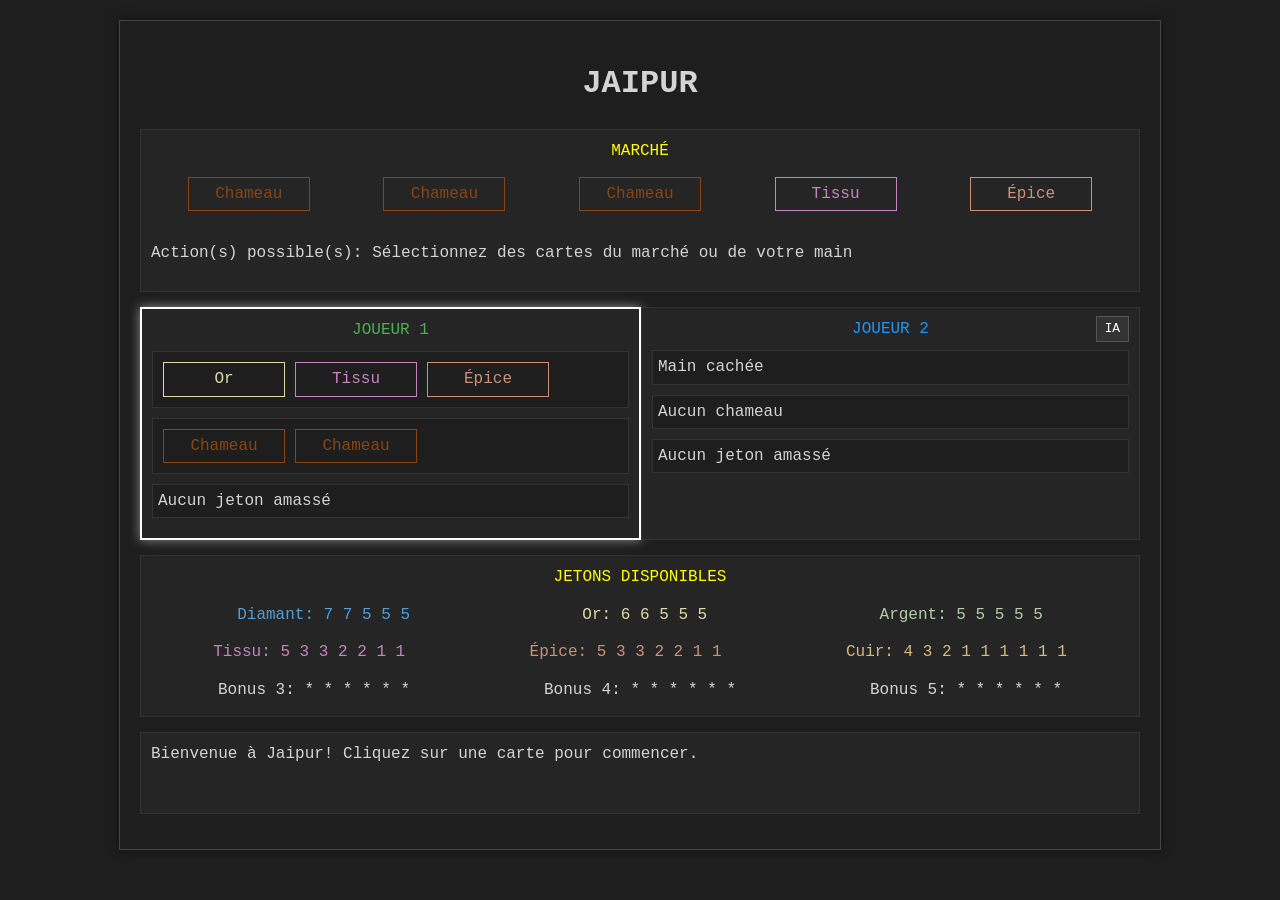
==== commit cd966cb6: "Enhance mobile responsiveness and adjust card visibility rules for AI mode" ====
--- a/console/index.html
+++ b/console/index.html
@@ -284,6 +284,167 @@
 
         .close-modal:hover {
             color: white;
+        }
+
+        /* Mobile Responsiveness */
+        @media screen and (max-width: 768px) {
+            body {
+                padding: 10px;
+                font-size: 14px;
+            }
+
+            .console {
+                max-width: 100%;
+                max-height: none;
+                padding: 10px;
+                margin: 0;
+                border: none;
+                box-shadow: none;
+            }
+
+            .header h1 {
+                font-size: 1.5em;
+                margin: 10px 0;
+            }
+
+            /* Stack player zones vertically */
+            .player-zone {
+                flex-direction: column;
+            }
+
+            .player {
+                width: 100%;
+                margin-bottom: 10px;
+            }
+
+            /* Improve card layout for mobile */
+            .market-cards {
+                justify-content: center;
+                gap: 5px;
+            }
+
+            .card {
+                min-width: 80px;
+                padding: 8px 12px;
+                margin: 3px;
+                font-size: 0.9em;
+                touch-action: manipulation;
+            }
+
+            /* Better button sizing for touch */
+            .action-button {
+                padding: 12px 18px;
+                margin: 3px;
+                font-size: 0.9em;
+                min-height: 44px;
+                touch-action: manipulation;
+            }
+
+            .ai-button {
+                padding: 6px 12px;
+                font-size: 0.7em;
+                position: static;
+                margin-left: 10px;
+            }
+
+            /* Adjust token piles for mobile */
+            .token-piles {
+                justify-content: center;
+                gap: 10px;
+            }
+
+            .token-pile {
+                min-width: 100px;
+                font-size: 0.85em;
+            }
+
+            /* Improve action buttons layout */
+            .action-buttons {
+                justify-content: center;
+                gap: 5px;
+            }
+
+            /* Market actions responsive */
+            .market-actions {
+                flex-direction: column !important;
+                align-items: stretch !important;
+            }
+
+            .market-actions p {
+                margin: 0 0 10px 0 !important;
+                text-align: center;
+                white-space: normal !important;
+            }
+
+            /* Modal adjustments for mobile */
+            .modal-content {
+                width: 95%;
+                padding: 15px;
+                margin: 10px;
+            }
+
+            /* Reduce margins and padding for mobile */
+            .market-zone, .tokens-zone, .actions-zone {
+                padding: 8px;
+                margin-bottom: 10px;
+            }
+
+            .info-zone, .message-zone {
+                padding: 8px;
+                margin-bottom: 10px;
+            }
+
+            .player-hand, .player-camels, .player-tokens {
+                padding: 8px;
+                margin-bottom: 8px;
+                font-size: 0.9em;
+            }
+
+            .player-title {
+                font-size: 1.1em;
+                flex-direction: column;
+                gap: 5px;
+            }
+        }
+
+        @media screen and (max-width: 480px) {
+            body {
+                padding: 5px;
+                font-size: 13px;
+            }
+
+            .console {
+                padding: 5px;
+            }
+
+            .header h1 {
+                font-size: 1.3em;
+            }
+
+            .card {
+                min-width: 70px;
+                padding: 6px 10px;
+                font-size: 0.8em;
+            }
+
+            .action-button {
+                padding: 10px 15px;
+                font-size: 0.8em;
+            }
+
+            .token-pile {
+                min-width: 80px;
+                font-size: 0.8em;
+            }
+
+            .market-zone, .tokens-zone, .actions-zone {
+                padding: 6px;
+            }
+
+            .player-hand, .player-camels, .player-tokens {
+                padding: 6px;
+                font-size: 0.85em;
+            }
         }
     </style>
 </head>
@@ -436,22 +597,32 @@
                 if (joueur.main.length === 0) {
                     mainElement.innerHTML = "Aucune carte dans la main";
                 } else {
-                    let mainHTML = "";
-                    const compteCarte = {};
-
-                    joueur.main.forEach(carte => {
-                        if (!compteCarte[carte.type]) {
-                            compteCarte[carte.type] = 0;
+                    // Check visibility rules:
+                    // - Player 2 cards are ALWAYS hidden when AI is activated
+                    // - When AI is NOT activated, only current player's hand is visible
+                    // - Player 1 cards are always visible when it's their turn
+
+                    let shouldShowCards = false;
+
+                    if (joueurId === 2 && isAIMode(2)) {
+                        // Player 2 with AI activated - never show cards
+                        shouldShowCards = false;
+                    } else if (joueurId === 1 && isAIMode(2)) {
+                        // Player 1 with AI activated - always show cards
+                        shouldShowCards = true;
+                    } else {
+                        // AI is NOT activated - show cards only for current player
+                        shouldShowCards = (joueurId === etatJeu.joueurActif);
+                    }
+
+                    if (!shouldShowCards) {
+                        if (joueurId === 2 && isAIMode(2)) {
+                            mainElement.innerHTML = "Main cachée (IA activée)";
+                        } else {
+                            mainElement.innerHTML = "Main cachée";
                         }
-                        compteCarte[carte.type]++;
-                    });
-
-                    // Seul le joueur actif peut interagir avec ses cartes
-                    if (joueurId === etatJeu.joueurActif) {
-                        // Afficher les cartes individuellement
-                        mainHTML += "<div style='display: flex; flex-wrap: wrap;'>";
-
-                        // Créer un tableau de toutes les cartes (sauf les chameaux) et les trier dans l'ordre spécifié
+                    } else {
+                        // Show the cards with interaction capability for active player
                         const cartes = [];
                         joueur.main.forEach(carte => {
                             // Ne pas inclure les chameaux dans la main
@@ -479,52 +650,21 @@
                             cardDiv.dataset.type = type;
                             cardDiv.dataset.index = idx;
 
-                            // Ajouter un gestionnaire d'événements pour la sélection
-                            cardDiv.addEventListener("click", () => {
-                                // Toggle selection state
-                                if (cardDiv.classList.contains("selected")) {
-                                    cardDiv.classList.remove("selected");
-                                } else {
-                                    cardDiv.classList.add("selected");
-                                }
-
-                                // Update possible actions
-                                mettreAJourActionsPossibles();
-                            });
-
-                            cardsContainer.appendChild(cardDiv);
-                        });
-
-                        // Clear the main element and append the cards container
-                        mainElement.innerHTML = "";
-                        mainElement.appendChild(cardsContainer);
-                    } else {
-                        // Afficher les cartes individuellement pour le joueur non actif
-                        // Create a container for the cards
-                        const cardsContainer = document.createElement("div");
-                        cardsContainer.style.display = "flex";
-                        cardsContainer.style.flexWrap = "wrap";
-
-                        // Créer un tableau de toutes les cartes (sauf les chameaux) et les trier dans l'ordre spécifié
-                        const cartes = [];
-                        joueur.main.forEach(carte => {
-                            // Ne pas inclure les chameaux dans la main
-                            if (carte.type !== "chameau") {
-                                cartes.push(carte.type);
+                            // Add click handlers only for the active player
+                            if (joueurId === etatJeu.joueurActif) {
+                                cardDiv.addEventListener("click", () => {
+                                    // Toggle selection state
+                                    if (cardDiv.classList.contains("selected")) {
+                                        cardDiv.classList.remove("selected");
+                                    } else {
+                                        cardDiv.classList.add("selected");
+                                    }
+
+                                    // Update possible actions
+                                    mettreAJourActionsPossibles();
+                                });
                             }
-                        });
-
-                        // Trier les cartes dans l'ordre: diamant, or, argent, tissu, epice, cuir
-                        const ordreCartes = ["diamant", "or", "argent", "tissu", "epice", "cuir"];
-                        cartes.sort((a, b) => {
-                            return ordreCartes.indexOf(a) - ordreCartes.indexOf(b);
-                        });
-
-                        // Afficher chaque carte individuellement
-                        cartes.forEach(type => {
-                            const cardDiv = document.createElement("div");
-                            cardDiv.className = `card ${TYPES_MARCHANDISES[type].classe}`;
-                            cardDiv.textContent = `${TYPES_MARCHANDISES[type].nom}`;
+
                             cardsContainer.appendChild(cardDiv);
                         });
 
@@ -1099,6 +1239,7 @@
                 const result = toggleAIMode(2);
                 afficherMessage(result.message);
                 updateAIButtonAppearance();
+                mettreAJourJoueurs();
 
                 // If AI is enabled and it's their turn, make them play
                 if (result.enabled && etatJeu.joueurActif === 2) {
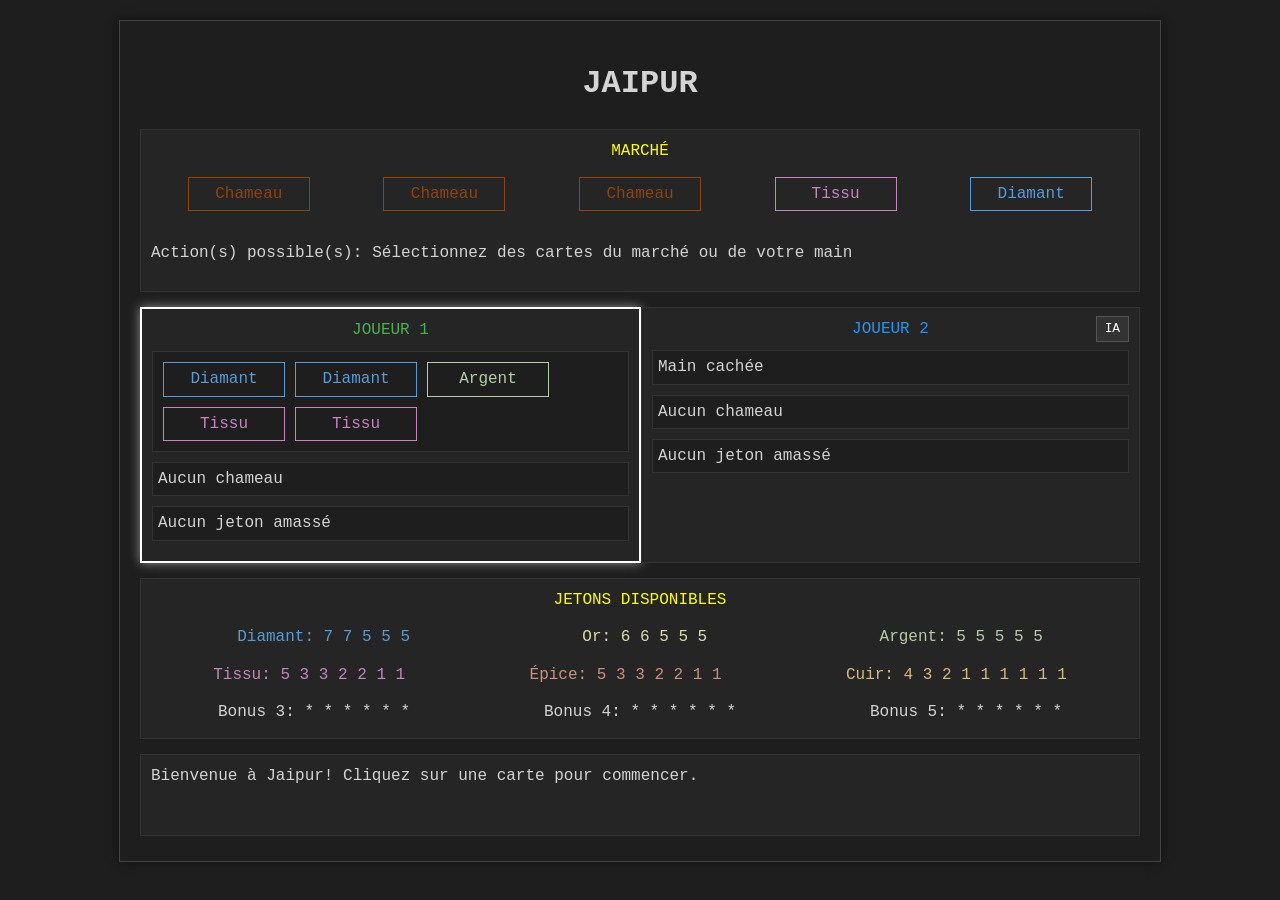
==== commit 82664568: "Add PWA support for console theme with manifest and service worker" ====
--- a/console/index.html
+++ b/console/index.html
@@ -3,7 +3,11 @@
 <head>
     <meta charset="UTF-8">
     <meta name="viewport" content="width=device-width, initial-scale=1.0">
-    <title>Jaipur - Jeu de Console</title>
+    <meta name="theme-color" content="#1E1E1E">
+    <title>Jaipur - Console Theme</title>
+    <link rel="manifest" href="./manifest.webmanifest">
+    <link rel="icon" href="./game-image.svg" type="image/svg+xml">
+    <link rel="apple-touch-icon" href="./game-image.svg">
     <style>
         body {
             background-color: #1E1E1E;
@@ -1307,5 +1311,47 @@
             }
         };
     </script>
+    <script>
+        (function registerPwa() {
+            if (!("serviceWorker" in navigator)) return;
+
+            let refreshing = false;
+            navigator.serviceWorker.addEventListener("controllerchange", function () {
+                if (refreshing) return;
+                refreshing = true;
+                window.location.reload();
+            });
+
+            window.addEventListener("load", async function () {
+                try {
+                    const registration = await navigator.serviceWorker.register("./sw.js", { scope: "./" });
+
+                    if (registration.waiting) {
+                        registration.waiting.postMessage({ type: "SKIP_WAITING" });
+                    }
+
+                    registration.addEventListener("updatefound", function () {
+                        const installingWorker = registration.installing;
+                        if (!installingWorker) return;
+
+                        installingWorker.addEventListener("statechange", function () {
+                            if (
+                                installingWorker.state === "installed" &&
+                                navigator.serviceWorker.controller
+                            ) {
+                                installingWorker.postMessage({ type: "SKIP_WAITING" });
+                            }
+                        });
+                    });
+
+                    setInterval(function () {
+                        registration.update();
+                    }, 60 * 60 * 1000);
+                } catch (error) {
+                    console.error("Service worker registration failed:", error);
+                }
+            });
+        })();
+    </script>
 </body>
 </html>
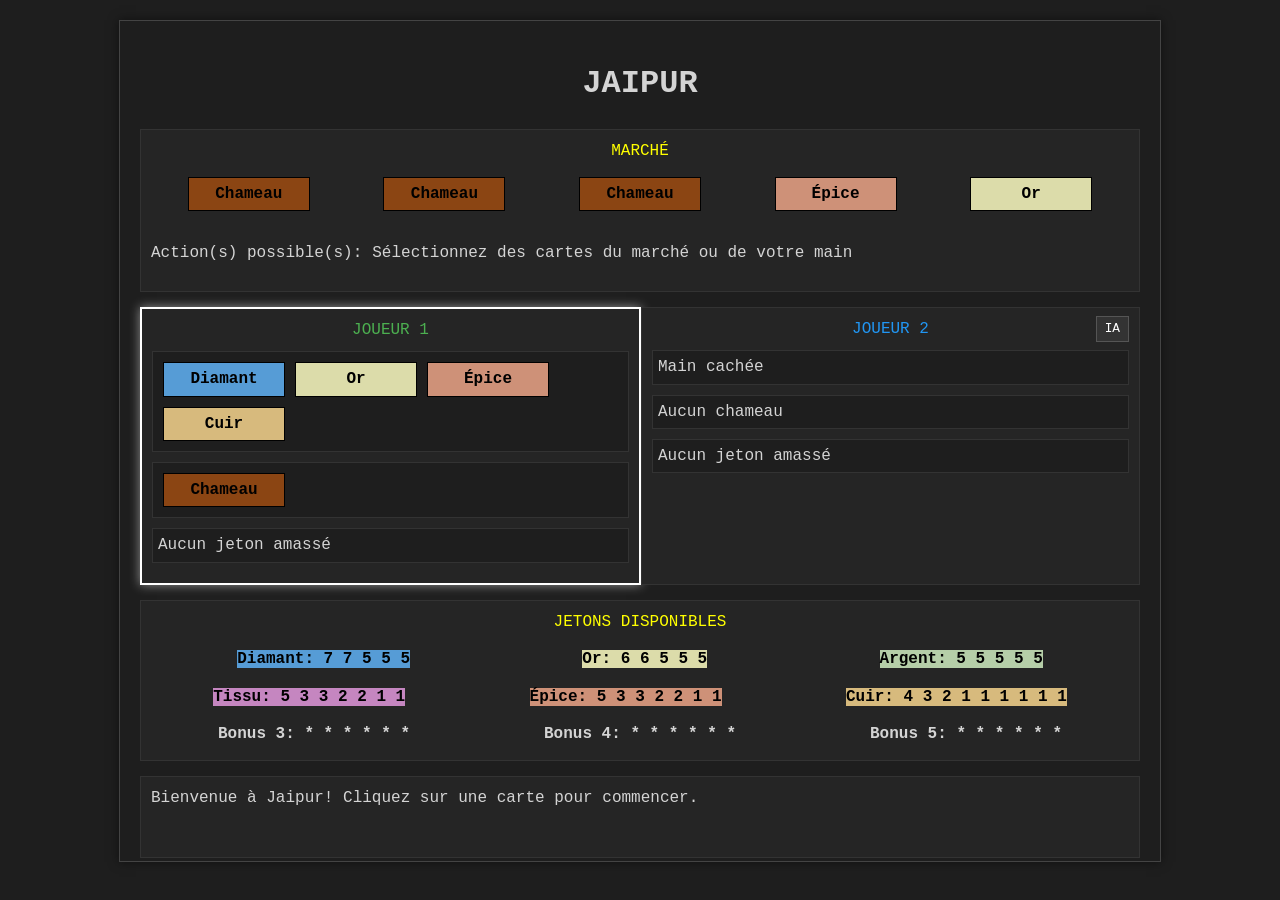
==== commit 5d48e20f: "Update UI styles: improve card text emphasis and revise merchandise color scheme for better contrast" ====
--- a/console/index.html
+++ b/console/index.html
@@ -67,6 +67,7 @@
             cursor: pointer;
             text-align: center;
             min-width: 100px;
+            font-weight: bolder;
         }
 
         .card:hover {
@@ -167,6 +168,7 @@
             padding: 5px;
             min-width: 120px;
             text-align: center;
+            font-weight: bolder;
         }
 
         .actions-zone {
@@ -220,41 +222,40 @@
 
         /* Couleurs des marchandises */
         .diamant {
-            color: #569CD6; /* Bleu Brillant */
-            border-color: #569CD6;
+            color: black;
+            background-color: #569CD6; /* Bleu Brillant */
         }
 
         .or {
-            color: #DCDCAA; /* Jaune Brillant */
-            border-color: #DCDCAA;
+            color: black;
+            background-color: #DCDCAA; /* Jaune Brillant */
         }
 
         .argent {
-            color: #B5CEA8; /* Gris Clair/Blanc */
-            border-color: #B5CEA8;
+            color: black;
+            background-color: #B5CEA8; /* Gris Clair/Blanc */
         }
 
         .tissu {
-            color: #C586C0; /* Magenta Brillant */
-            border-color: #C586C0;
+            color: black;
+            background-color: #C586C0; /* Magenta Brillant */
         }
 
         .epice {
-            color: #CE9178; /* Orange/Rouge Clair */
-            border-color: #CE9178;
+            color: black;
+            background-color: #CE9178; /* Orange/Rouge Clair */
         }
 
         .cuir {
-            color: #D7BA7D; /* Marron Clair/Jaune Foncé */
-            border-color: #D7BA7D;
+            color: black;
+            background-color: #D7BA7D; /* Marron Clair/Jaune Foncé */
         }
 
         .chameau {
-            color: #8B4513; /* Brown */
-            border-color: #8B4513;
-        }
-
-
+            color: black;
+            background-color: #8B4513; /* Brown */
+        }
+        
         .modal {
             display: none;
             position: fixed;
@@ -317,7 +318,7 @@
             }
 
             .player {
-                width: 100%;
+                width: inherit;
                 margin-bottom: 10px;
             }
 
@@ -331,7 +332,6 @@
                 min-width: 80px;
                 padding: 8px 12px;
                 margin: 3px;
-                font-size: 0.9em;
                 touch-action: manipulation;
             }
 
@@ -406,7 +406,6 @@
 
             .player-title {
                 font-size: 1.1em;
-                flex-direction: column;
                 gap: 5px;
             }
         }
@@ -428,7 +427,6 @@
             .card {
                 min-width: 70px;
                 padding: 6px 10px;
-                font-size: 0.8em;
             }
 
             .action-button {
